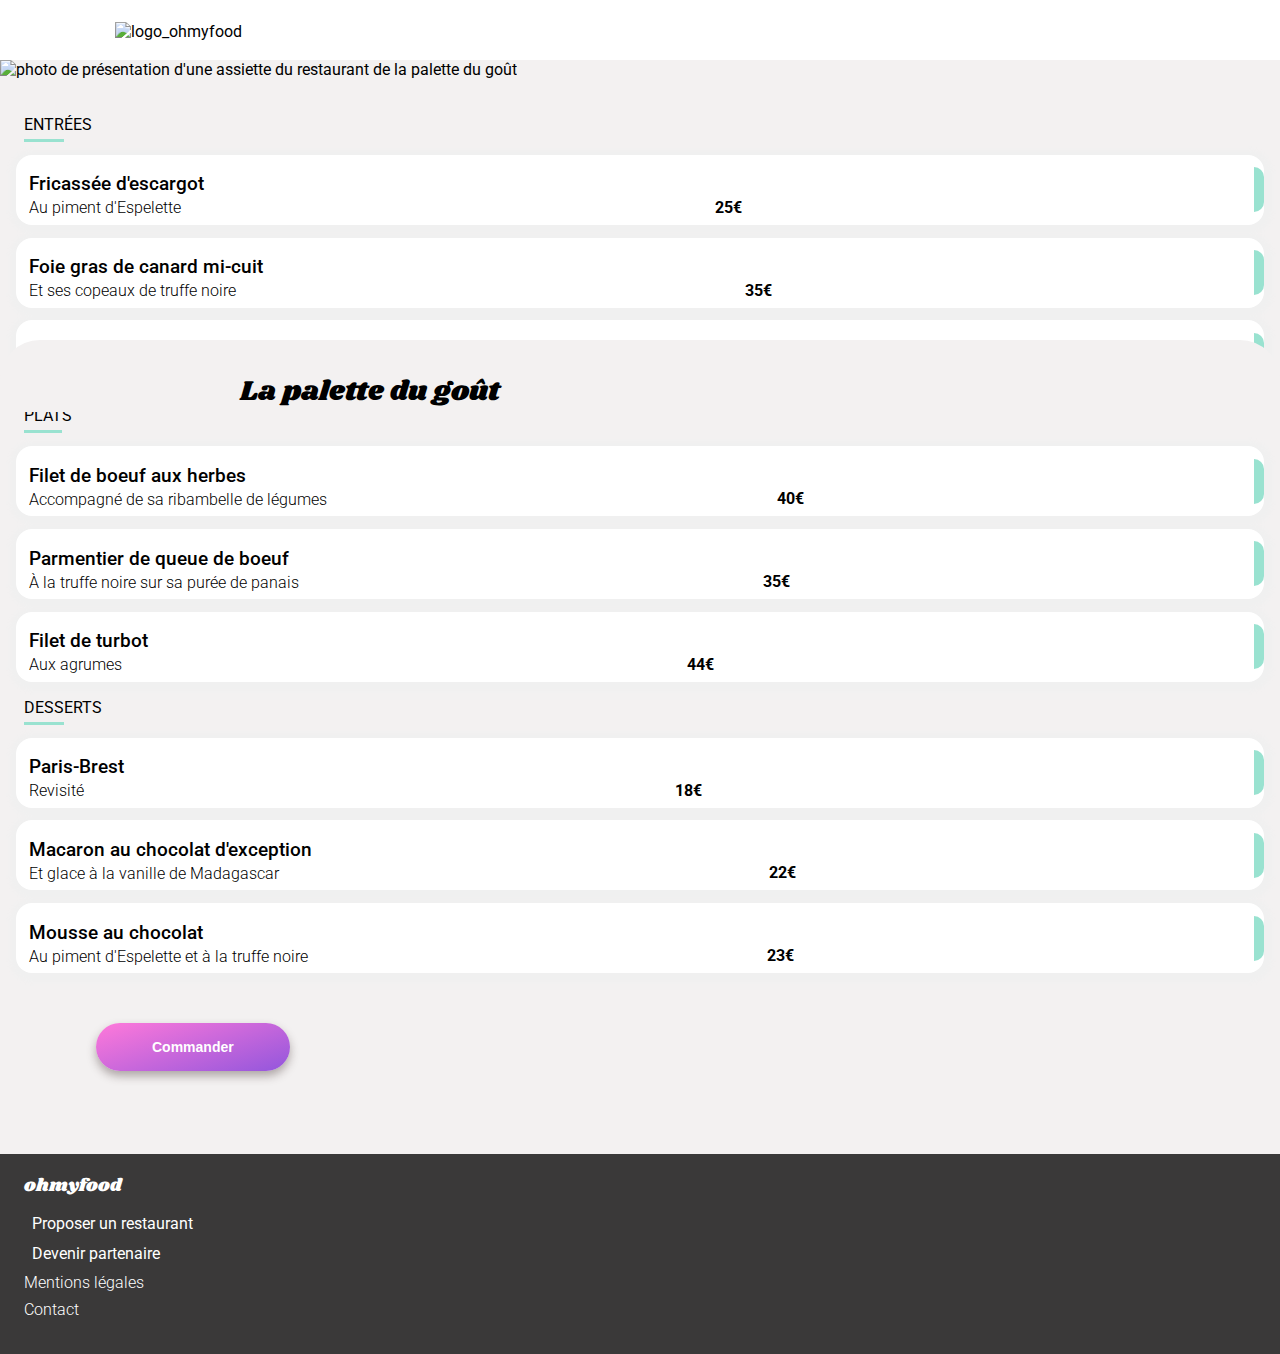
==== menu.html @ 19fc2370 "commit" ====
<!DOCTYPE html>
<html lang="fr">
  <!--head-->
  <head>
    <!-- Informations destinées au navigateur -->
    <meta charset="utf-8" />
    <meta
      name="viewport"
      content="width=device-width, initial-
             scale=1.0"
    />
    <!--Kit.Fontawesome-->
    <script
      src="https://kit.fontawesome.com/129ab68de1.js"
      crossorigin="anonymous"
    ></script>
    <!-- Google Webfonts -->
    <link rel="preconnect" href="https://fonts.googleapis.com" />
    <link rel="preconnect" href="https://fonts.gstatic.com" crossorigin />
    <link
      href="https://fonts.googleapis.com/css2?family=Roboto:wght@100;300;400;500;700&family=Shrikhand&display=swap"
      rel="stylesheet"
    />
    <!--Titre-->
    <title>Réserver le menu qui vous convient</title>
    <!-- Feuilles de styles -->
    <link rel="stylesheet" href="css/menu.min.css" />
  </head>
  <!--/head-->
  <!--body-->
  <body>
    <!--header-->
    <header>
      <div>
        <figure class="header">
          <a href="index.html"><i class="fas fa-arrow-left"></i></a>
          <img src="images/logo/ohmyfood@2x.svg" alt="logo_ohmyfood" />
        </figure>
      </div>
    </header>
    <!--/header-->
    <!--main-->
    <main>
      <!--section-->
      <section class="vignette en_tete">
        <img
          class="photo_restau"
          src="images/restaurants/la_palette_du_gout.jpg"
          alt="photo de présentation d'une assiette  du restaurant de la palette du goût
					"
        />

        <div class="h2">
          <h2>La palette du goût</h2>
          <div class="heart"><i class="far fa-heart"></i></div>
        </div>
      </section>
      <!--/section-->
      <!--section-->
      <section class="plats">
        <h3><span class="titre_underline">ENTR</span>ÉES</h3>

        <div class="bouton_choix">
          <p class="plat">
            Fricassée d'escargot<br />
            <span class="duo">Au piment d'Espelette</span>
          </p>
          <span class="prix">25€</span>
          <div class="check"><i class="fas fa-check-circle"></i></div>
        </div>

        <div class="bouton_choix">
          <p class="plat">
            Foie gras de canard mi-cuit<br />
            <span class="duo">Et ses copeaux de truffe noire</span>
          </p>
          <p class="prix">35€</p>
          <div class="check"><i class="fas fa-check-circle"></i></div>
        </div>

        <div class="bouton_choix">
          <p class="plat">
            Oeuf au plat<br />
            <span class="duo">Assaisonné à la truffe sur lit de caviar</span>
          </p>
          <p class="prix">20€</p>
          <div class="check"><i class="fas fa-check-circle"></i></div>
        </div>
      </section>
      <!--/section-->
      <!--section-->
      <section class="plats">
        <h3><span class="titre_underline">PLAT</span>S</h3>

        <div class="bouton_choix">
          <p class="plat">
            Filet de boeuf aux herbes
            <br />
            <span class="duo">Accompagné de sa ribambelle de légumes</span>
          </p>
          <span class="prix">40€</span>
          <div class="check"><i class="fas fa-check-circle"></i></div>
        </div>

        <div class="bouton_choix">
          <p class="plat">
            Parmentier de queue de boeuf<br />
            <span class="duo">À la truffe noire sur sa purée de panais</span>
          </p>
          <span class="prix">35€</span>
          <div class="check"><i class="fas fa-check-circle"></i></div>
        </div>

        <div class="bouton_choix">
          <p class="plat">
            Filet de turbot<br />
            <span class="duo">Aux agrumes</span>
          </p>
          <p class="prix">44€</p>
          <div class="check"><i class="fas fa-check-circle"></i></div>
        </div>
        <!--section-->
      </section>

      <section class="plats">
        <h3><span class="titre_underline">DESS</span>ERTS</h3>

        <div class="bouton_choix">
          <p class="plat">
            Paris-Brest<br />
            <span class="duo">Revisité</span>
          </p>
          <span class="prix">18€</span>
          <div class="check"><i class="fas fa-check-circle"></i></div>
        </div>

        <div class="bouton_choix">
          <p class="plat">
            Macaron au chocolat d'exception<br />
            <span class="duo">Et glace à la vanille de Madagascar</span>
          </p>
          <span class="prix">22€</span>
          <div class="check"><i class="fas fa-check-circle"></i></div>
        </div>

        <div class="bouton_choix">
          <p class="plat">
            Mousse au chocolat<br />
            <span class="duo">Au piment d'Espelette et à la truffe noire</span>
          </p>
          <span class="prix">23€</span>
          <div class="check"><i class="fas fa-check-circle"></i></div>
        </div>
      </section>
      <!--/section-->
      <!--section-->
      <section>
        <button class="btn">Commander</button>
      </section>
      <!--/section-->
    </main>
    <!--main-->
    <!--footer-->
    <footer>
      <h1>ohmyfood</h1>
      <ul>
        <li>
          <i class="fas fa-utensils" aria-hidden="true"></i
          ><a href="#" class="cherche">Proposer un restaurant</a>
        </li>
        <li>
          <i class="fas fa-hands-helping" aria-hidden="true"></i
          ><a href="#" class="cherche">Devenir partenaire</a>
        </li>
        <li><a href="#" class="fine">Mentions légales</a></li>
        <li><a href="mailto:contact@ohmyfood.com" class="fine">Contact</a></li>
      </ul>
    </footer>
    <!--/footer-->
  </body>
  <!--/body-->
</html>
<!--/html-->
---- css/menu.min.css ----
*{margin:0;padding:0}img{width:auto}img{max-width:100%}*{margin:0;padding:0}html{background-color:#fff;font-size:16px;font-family:Roboto,sans-serif}html body{font-size:1rem;background-color:#fff}html body header{display:flex;height:60px}html body header i{font-size:1.1rem;color:#000;top:1.6rem;left:1.4rem;font-weight:bold;position:absolute}html body header img{height:28px;position:absolute;top:1.4rem;left:7.2rem}html body main{background-color:#f3f1f1}html body main .vignette{position:relative}html body main .vignette .photo_restau{object-fit:cover;margin-bottom:20px;height:40vh;width:100%}html body main .vignette .h2{display:flex;align-items:flex-end;height:72px;top:280px;background-color:#f3f1f1;position:absolute;width:100%;justify-content:space-around;border-radius:2.5rem 2.5rem 0 0}html body main .vignette .h2 h2{font-family:"Shrikhand",cursive;color:#000;font-size:28px;font-weight:100;margin-right:30px}html body main .vignette .h2 .heart{font-size:1.5rem;margin-right:30px;margin-bottom:8px;cursor:pointer;position:relative;z-index:1}html body main .vignette .h2 .heart:active::after{opacity:1}html body main .vignette .h2 .heart::after{content:"";position:absolute;top:0;right:0;bottom:0;left:0;background:radial-gradient(circle, #a16be0 0%, #ff46cc 100%);opacity:0;z-index:index -1;transition:opacity 500ms}html body main .plats{display:grid;grid-gap:.8rem;margin:1rem 1rem}html body main .plats h3{font-size:1rem;font-weight:400;padding-bottom:8px;margin-left:.5rem;color:#000}html body main .plats h3 .titre_underline{border-bottom:3px solid #99e2d0;padding-bottom:5px}html body main .plats .bouton_choix{display:flex;align-items:center;justify-content:space-between;height:70px;border-radius:1rem;background-color:#fff;cursor:pointer;box-shadow:1px 2px 5px 7px #f0f0f0}html body main .plats .bouton_choixhover{background-color:#9356dc;box-shadow:0px 0px 1px 28px #ccafaf}html body main .plats .bouton_choix .plat{margin-top:.7rem;font-size:1.2rem;font-weight:500;margin-left:.8rem;text-overflow:ellipsis}html body main .plats .bouton_choix .plat .duo{font-size:1rem;font-weight:300;text-overflow:ellipsis}html body main .plats .bouton_choix .prix{font-size:1rem;font-weight:bold;align-items:flex-end;justify-content:flex-end;align-items:end;padding-top:35px}html body main .plats .bouton_choix .check{width:0;overflow:hidden;padding:5px;height:35px;text-align:center;background:#99e2d0;align-items:center;transition:width 1s;border-radius:0 1rem 1rem 0;text-overflow:ellipsis}html body main .plats .bouton_choix .check i{font-size:30px;color:#fff;align-content:center}html body main .plats .bouton_choix .check:hover{content:"";height:70px;width:70%;transform:rotate(360deg);transform-origin:left;transition:transform 1s;transition-duration:1s;transform:scale(0)}html body main .btn{padding:1rem 3.5rem 1rem 3.5rem;border-radius:2.5rem;border:none;margin:2.1rem 6rem 5.2rem 6rem;font-size:14px;font-weight:700;cursor:pointer;text-align:center;color:#fff;background:linear-gradient(162deg, #ff79da 0%, #9356dc 100%);box-shadow:0 5px 10px 0 #46343466;opacity:1}html body main .btn:hover{opacity:.8;box-shadow:0 5px 10px 0 #46343466;transition:transform 4000ms}html body>footer{background-color:#3a3939;padding:1.2rem 0rem 1.9rem 0}html body>footer h1{font-family:"Shrikhand",cursive;font-size:18px;font-weight:100;color:#fff;margin:0 0 .7rem 1.5rem}html body>footer ul{list-style-type:none;padding:0;margin-left:1.5rem}html body>footer ul li{text-decoration:none;font-weight:400;line-height:1.7rem}html body>footer ul li .fine{font-weight:300;text-decoration:none;color:#fff}html body>footer ul li .cherche{font-weight:400;text-decoration:none;color:#fff}html body>footer ul li i{color:#fff;margin-right:8px;font-size:12px}/*# sourceMappingURL=menu.min.css.map */
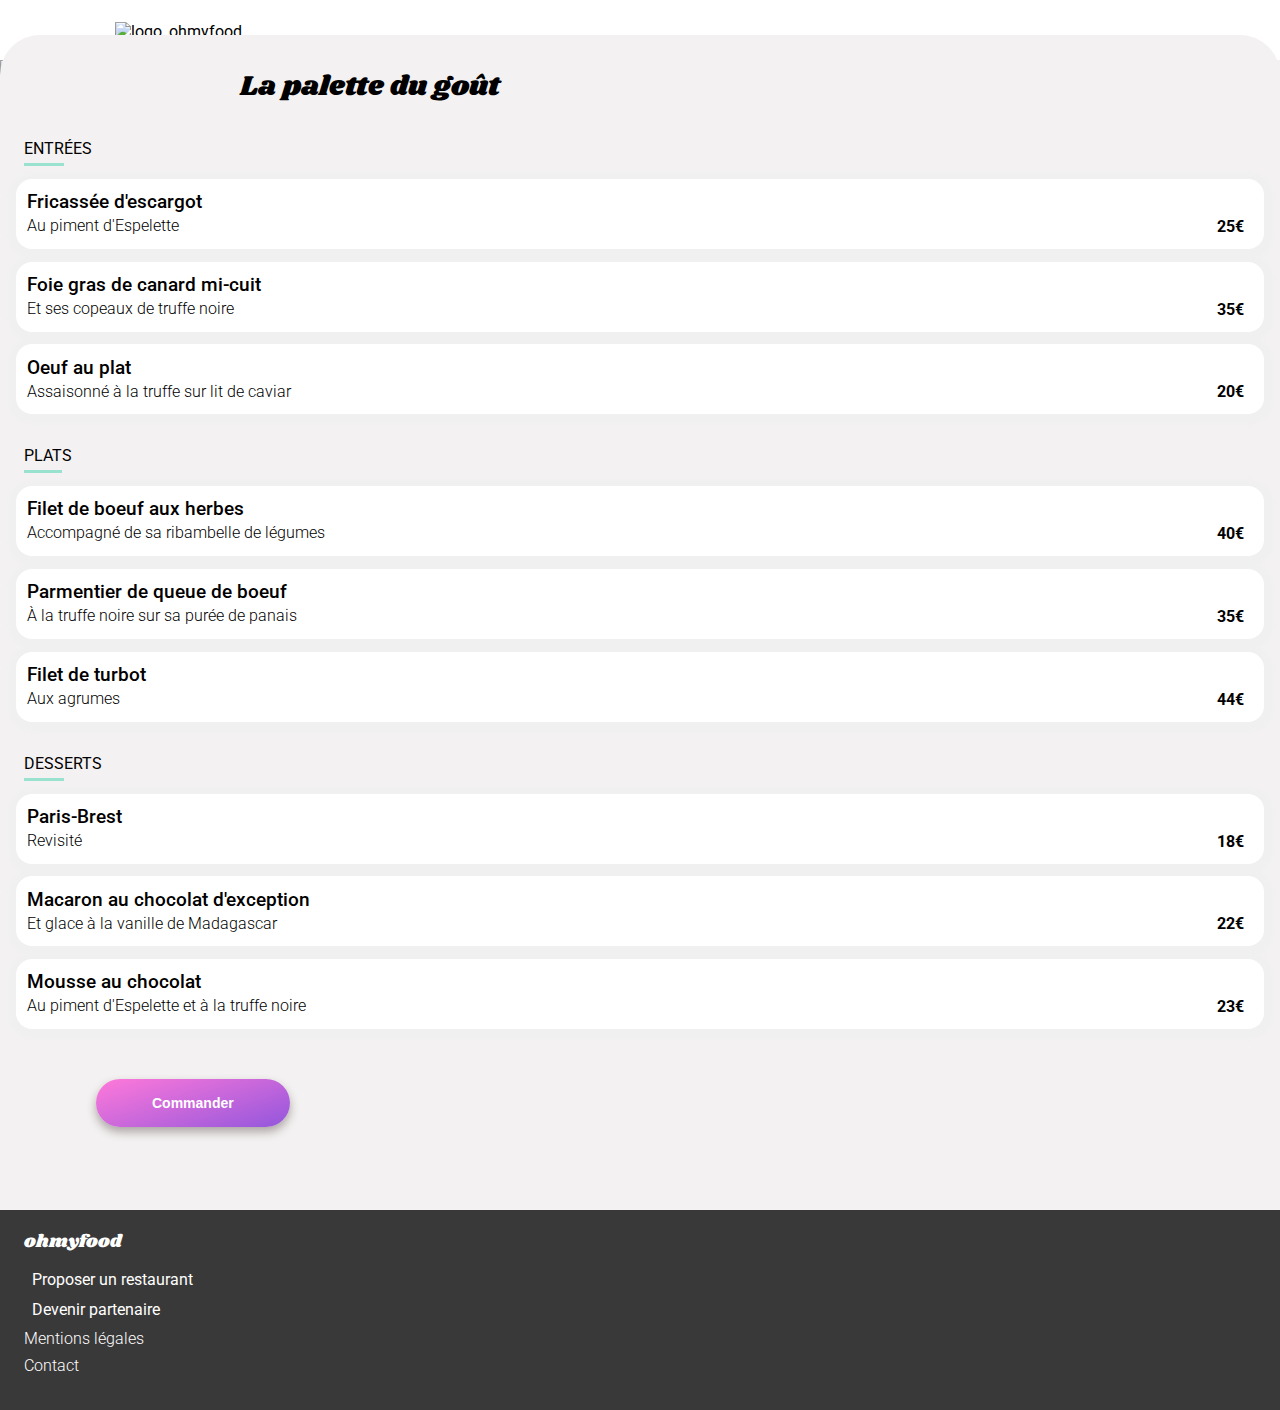
==== commit f88c1749: "check" ====
--- a/menu.html
+++ b/menu.html
@@ -52,7 +52,10 @@
 
         <div class="h2">
           <h2>La palette du goût</h2>
-          <div class="heart"><i class="far fa-heart"></i></div>
+
+          <div class="heart">
+            <span class="far fa-heart"></span> 
+          </div>
         </div>
       </section>
       <!--/section-->
@@ -66,7 +69,9 @@
             <span class="duo">Au piment d'Espelette</span>
           </p>
           <span class="prix">25€</span>
-          <div class="check"><i class="fas fa-check-circle"></i></div>
+          <div class="check">
+            <span class="turn fas fa-check-circle"></span>
+          </div>
         </div>
 
         <div class="bouton_choix">
@@ -75,7 +80,9 @@
             <span class="duo">Et ses copeaux de truffe noire</span>
           </p>
           <p class="prix">35€</p>
-          <div class="check"><i class="fas fa-check-circle"></i></div>
+          <div class="check">
+            <span class="turn fas fa-check-circle"></span>
+          </div>
         </div>
 
         <div class="bouton_choix">
@@ -84,7 +91,9 @@
             <span class="duo">Assaisonné à la truffe sur lit de caviar</span>
           </p>
           <p class="prix">20€</p>
-          <div class="check"><i class="fas fa-check-circle"></i></div>
+          <div class="check">
+            <span class="turn fas fa-check-circle"></span>
+          </div>
         </div>
       </section>
       <!--/section-->
@@ -99,7 +108,9 @@
             <span class="duo">Accompagné de sa ribambelle de légumes</span>
           </p>
           <span class="prix">40€</span>
-          <div class="check"><i class="fas fa-check-circle"></i></div>
+          <div class="check">
+            <span class="turn fas fa-check-circle"></span>
+          </div>
         </div>
 
         <div class="bouton_choix">
@@ -108,7 +119,9 @@
             <span class="duo">À la truffe noire sur sa purée de panais</span>
           </p>
           <span class="prix">35€</span>
-          <div class="check"><i class="fas fa-check-circle"></i></div>
+          <div class="check">
+            <span class="turn fas fa-check-circle"></span>
+          </div>
         </div>
 
         <div class="bouton_choix">
@@ -117,7 +130,9 @@
             <span class="duo">Aux agrumes</span>
           </p>
           <p class="prix">44€</p>
-          <div class="check"><i class="fas fa-check-circle"></i></div>
+          <div class="check">
+            <span class="turn fas fa-check-circle"></span>
+          </div>
         </div>
         <!--section-->
       </section>
@@ -131,7 +146,9 @@
             <span class="duo">Revisité</span>
           </p>
           <span class="prix">18€</span>
-          <div class="check"><i class="fas fa-check-circle"></i></div>
+          <div class="check">
+            <span class="turn fas fa-check-circle"></span>
+          </div>
         </div>
 
         <div class="bouton_choix">
@@ -140,7 +157,9 @@
             <span class="duo">Et glace à la vanille de Madagascar</span>
           </p>
           <span class="prix">22€</span>
-          <div class="check"><i class="fas fa-check-circle"></i></div>
+          <div class="check">
+            <span class="turn fas fa-check-circle"></span>
+          </div>
         </div>
 
         <div class="bouton_choix">
@@ -149,7 +168,9 @@
             <span class="duo">Au piment d'Espelette et à la truffe noire</span>
           </p>
           <span class="prix">23€</span>
-          <div class="check"><i class="fas fa-check-circle"></i></div>
+          <div class="check">
+            <span class="turn fas fa-check-circle"></span>
+          </div>
         </div>
       </section>
       <!--/section-->
@@ -165,11 +186,11 @@
       <h1>ohmyfood</h1>
       <ul>
         <li>
-          <i class="fas fa-utensils" aria-hidden="true"></i
+          <i class="fas fa-utensils"></i
           ><a href="#" class="cherche">Proposer un restaurant</a>
         </li>
         <li>
-          <i class="fas fa-hands-helping" aria-hidden="true"></i
+          <i class="fas fa-hands-helping"></i
           ><a href="#" class="cherche">Devenir partenaire</a>
         </li>
         <li><a href="#" class="fine">Mentions légales</a></li>
--- a/css/menu.min.css
+++ b/css/menu.min.css
@@ -1 +1 @@
-*{margin:0;padding:0}img{width:auto}img{max-width:100%}*{margin:0;padding:0}html{background-color:#fff;font-size:16px;font-family:Roboto,sans-serif}html body{font-size:1rem;background-color:#fff}html body header{display:flex;height:60px}html body header i{font-size:1.1rem;color:#000;top:1.6rem;left:1.4rem;font-weight:bold;position:absolute}html body header img{height:28px;position:absolute;top:1.4rem;left:7.2rem}html body main{background-color:#f3f1f1}html body main .vignette{position:relative}html body main .vignette .photo_restau{object-fit:cover;margin-bottom:20px;height:40vh;width:100%}html body main .vignette .h2{display:flex;align-items:flex-end;height:72px;top:280px;background-color:#f3f1f1;position:absolute;width:100%;justify-content:space-around;border-radius:2.5rem 2.5rem 0 0}html body main .vignette .h2 h2{font-family:"Shrikhand",cursive;color:#000;font-size:28px;font-weight:100;margin-right:30px}html body main .vignette .h2 .heart{font-size:1.5rem;margin-right:30px;margin-bottom:8px;cursor:pointer;position:relative;z-index:1}html body main .vignette .h2 .heart:active::after{opacity:1}html body main .vignette .h2 .heart::after{content:"";position:absolute;top:0;right:0;bottom:0;left:0;background:radial-gradient(circle, #a16be0 0%, #ff46cc 100%);opacity:0;z-index:index -1;transition:opacity 500ms}html body main .plats{display:grid;grid-gap:.8rem;margin:1rem 1rem}html body main .plats h3{font-size:1rem;font-weight:400;padding-bottom:8px;margin-left:.5rem;color:#000}html body main .plats h3 .titre_underline{border-bottom:3px solid #99e2d0;padding-bottom:5px}html body main .plats .bouton_choix{display:flex;align-items:center;justify-content:space-between;height:70px;border-radius:1rem;background-color:#fff;cursor:pointer;box-shadow:1px 2px 5px 7px #f0f0f0}html body main .plats .bouton_choixhover{background-color:#9356dc;box-shadow:0px 0px 1px 28px #ccafaf}html body main .plats .bouton_choix .plat{margin-top:.7rem;font-size:1.2rem;font-weight:500;margin-left:.8rem;text-overflow:ellipsis}html body main .plats .bouton_choix .plat .duo{font-size:1rem;font-weight:300;text-overflow:ellipsis}html body main .plats .bouton_choix .prix{font-size:1rem;font-weight:bold;align-items:flex-end;justify-content:flex-end;align-items:end;padding-top:35px}html body main .plats .bouton_choix .check{width:0;overflow:hidden;padding:5px;height:35px;text-align:center;background:#99e2d0;align-items:center;transition:width 1s;border-radius:0 1rem 1rem 0;text-overflow:ellipsis}html body main .plats .bouton_choix .check i{font-size:30px;color:#fff;align-content:center}html body main .plats .bouton_choix .check:hover{content:"";height:70px;width:70%;transform:rotate(360deg);transform-origin:left;transition:transform 1s;transition-duration:1s;transform:scale(0)}html body main .btn{padding:1rem 3.5rem 1rem 3.5rem;border-radius:2.5rem;border:none;margin:2.1rem 6rem 5.2rem 6rem;font-size:14px;font-weight:700;cursor:pointer;text-align:center;color:#fff;background:linear-gradient(162deg, #ff79da 0%, #9356dc 100%);box-shadow:0 5px 10px 0 #46343466;opacity:1}html body main .btn:hover{opacity:.8;box-shadow:0 5px 10px 0 #46343466;transition:transform 4000ms}html body>footer{background-color:#3a3939;padding:1.2rem 0rem 1.9rem 0}html body>footer h1{font-family:"Shrikhand",cursive;font-size:18px;font-weight:100;color:#fff;margin:0 0 .7rem 1.5rem}html body>footer ul{list-style-type:none;padding:0;margin-left:1.5rem}html body>footer ul li{text-decoration:none;font-weight:400;line-height:1.7rem}html body>footer ul li .fine{font-weight:300;text-decoration:none;color:#fff}html body>footer ul li .cherche{font-weight:400;text-decoration:none;color:#fff}html body>footer ul li i{color:#fff;margin-right:8px;font-size:12px}/*# sourceMappingURL=menu.min.css.map */+*{margin:0;padding:0}img{width:auto}img{max-width:100%}*{margin:0;padding:0}html{background-color:#fff;font-size:16px;font-family:Roboto,sans-serif}html body{font-size:1rem;background-color:#fff}html body header{display:flex;height:60px}html body header i{font-size:1.1rem;color:#000;top:1.6rem;left:1.4rem;font-weight:bold;position:absolute}html body header img{height:28px;position:absolute;top:1.4rem;left:7.2rem}html body main{background-color:#f3f1f1}html body main .vignette{position:relative}html body main .vignette .photo_restau{object-fit:cover;margin-bottom:20px;height:40vh;width:100%}html body main .vignette .h2{display:flex;align-items:flex-end;height:72px;background-color:#f3f1f1;position:relative;width:100%;justify-content:space-around;border-radius:2.5rem 2.5rem 0 0;margin-top:-4rem}html body main .vignette .h2 h2{font-family:"Shrikhand",cursive;color:#000;font-size:28px;font-weight:100;margin-right:30px}html body main .vignette .h2 .heart{font-size:1.5rem;margin-right:30px;margin-bottom:8px;cursor:pointer;position:relative;z-index:1;transition:color .4s ease-in}html body main .vignette .h2 .heart:hover{font-weight:bold;background-image:linear-gradient(#ff79da 0%, #9356dc 100%);color:transparent;background-clip:text;z-index:2}html body main .vignette .h2 .heart:hover::after{opacity:1}html body main .plats{display:grid;grid-gap:.8rem;margin:1rem 1rem;position:relative;background-color:#f3f1f1}html body main .plats h3{font-size:1rem;font-weight:400;padding-top:1rem;padding-bottom:8px;margin-left:.5rem;color:#000}html body main .plats h3 .titre_underline{border-bottom:3px solid #99e2d0;padding-bottom:5px}html body main .plats .bouton_choix{display:flex;justify-content:space-between;overflow:hidden;height:70px;border-radius:1rem;background-color:#fff;cursor:pointer;text-overflow:ellipsis;box-shadow:1px 2px 5px 7px #f0f0f0}html body main .plats .bouton_choix:hover{box-shadow:0 5px 10px 0 #46343466}html body main .plats .bouton_choix:hover:hover .check{width:70px}html body main .plats .bouton_choix:hover:hover .check>.turn{transform:rotate(0deg)}html body main .plats .bouton_choix .plat{margin:.7rem;font-size:1.2rem;font-weight:500;flex-grow:1;overflow:hidden;text-overflow:ellipsis;white-space:nowrap}html body main .plats .bouton_choix .plat .duo{font-size:1rem;font-weight:300;width:0;overflow:hidden;text-overflow:ellipsis}html body main .plats .bouton_choix .prix{font-size:1rem;font-weight:bold;padding:38px 20px 0 20px}html body main .plats .bouton_choix .check{width:0;overflow:hidden;height:70px;text-align:center;background:#99e2d0;align-items:center;transition:width 8s;border-radius:0 1rem 1rem 0;transition:width .8s}html body main .plats .bouton_choix .check .turn{margin-top:1.5rem;align-items:center;font-size:25px;color:#fff;transform:rotate(360deg);transition:transform 500ms}html body main .btn{padding:1rem 3.5rem 1rem 3.5rem;border-radius:2.5rem;border:none;margin:2.1rem 6rem 5.2rem 6rem;font-size:14px;font-weight:700;cursor:pointer;text-align:center;color:#fff;background:linear-gradient(162deg, #ff79da 0%, #9356dc 100%);box-shadow:0 5px 10px 0 #46343466;transition:all .4s}html body main .btn:hover{opacity:.8;box-shadow:0 8px 15px 0 #46343466}html body>footer{background-color:#3a3939;padding:1.2rem 0rem 1.9rem 0}html body>footer h1{font-family:"Shrikhand",cursive;font-size:18px;font-weight:100;color:#fff;margin:0 0 .7rem 1.5rem}html body>footer ul{list-style-type:none;padding:0;margin-left:1.5rem}html body>footer ul li{text-decoration:none;font-weight:400;line-height:1.7rem}html body>footer ul li .fine{font-weight:300;text-decoration:none;color:#fff}html body>footer ul li .cherche{font-weight:400;text-decoration:none;color:#fff}html body>footer ul li i{color:#fff;margin-right:8px;font-size:12px}/*# sourceMappingURL=menu.min.css.map */